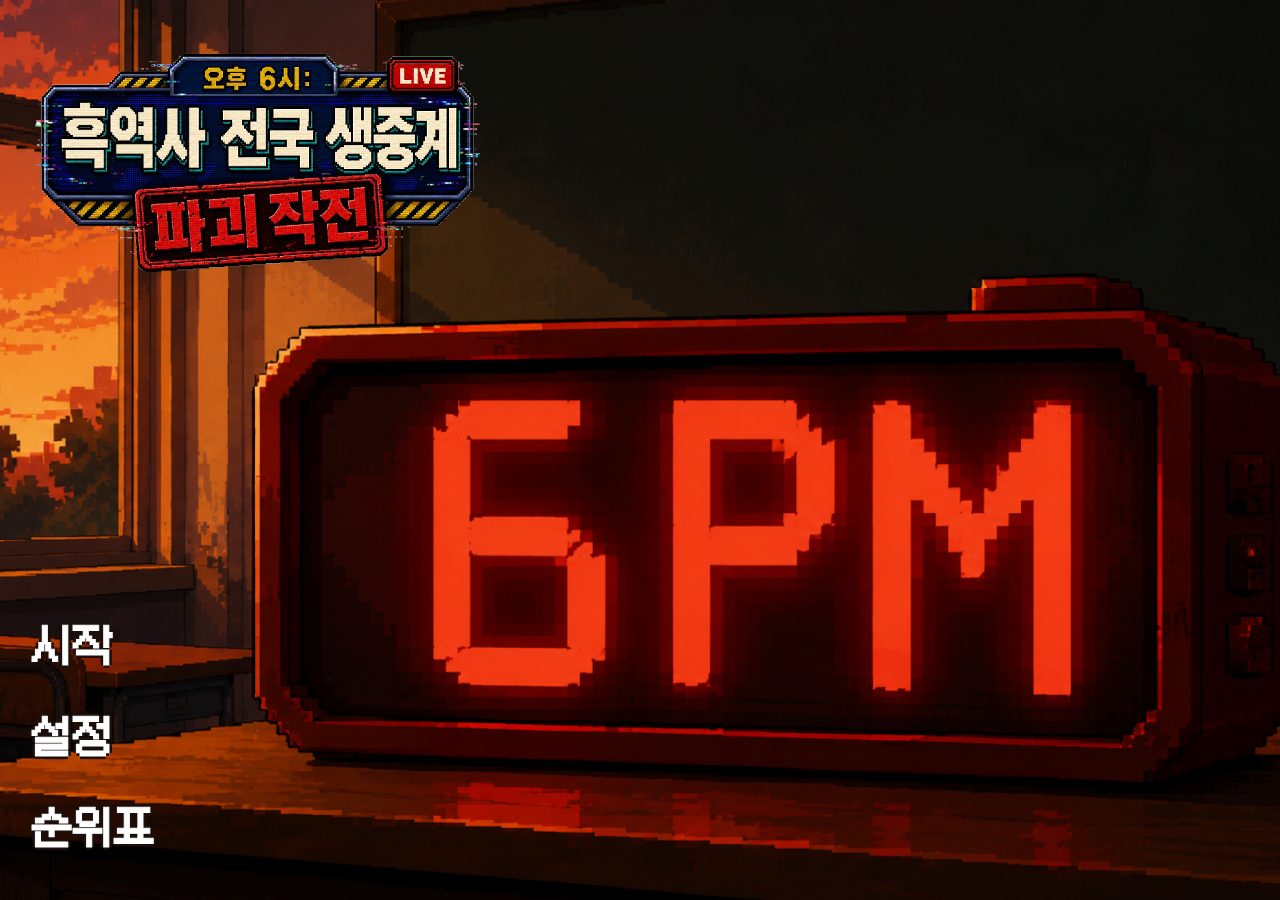
==== frontend/index.html @ 416a9669 "feat: add principal office hazards and game over feedback" ====
<!doctype html>
<html lang="ko">
  <head>
    <meta charset="UTF-8">
    <meta name="viewport" content="width=device-width, initial-scale=1, viewport-fit=cover">
    <meta name="theme-color" content="#090b08">
    <title>6PM : 흑역사 소멸작전</title>
    <link rel="icon" href="data:,">
    <link rel="stylesheet" href="./css/reset.css">
    <link rel="stylesheet" href="./css/variables.css">
    <link rel="stylesheet" href="./css/global.css">
    <link rel="stylesheet" href="./css/responsive.css">
    <link rel="stylesheet" href="./css/scenes.css">
    <link rel="stylesheet" href="./css/animations.css">
  </head>
  <body>
    <div id="scene-root" class="scene-root"></div>

    <template id="exploration-scene-template">
      <main class="game-shell" aria-label="6PM 이동 테스트">
        <section class="game-stage" aria-label="게임 화면">
          <canvas
            id="game-canvas"
            width="1024"
            height="576"
            tabindex="0"
            aria-label="주인공 이동 화면. 키보드에서는 WASD 또는 방향키를 사용하세요."
          ></canvas>

          <div id="principal-danger-overlay" class="principal-danger-overlay" aria-hidden="true"></div>
          <div id="damage-flash-overlay" class="damage-flash-overlay" aria-hidden="true"></div>

          <div class="mobile-controls" aria-label="모바일 이동 조작">
            <button class="direction-button direction-button--up" type="button" data-direction="up" aria-label="위로 이동">▲</button>
            <button class="direction-button direction-button--left" type="button" data-direction="left" aria-label="왼쪽으로 이동">◀</button>
            <button class="direction-button direction-button--down" type="button" data-direction="down" aria-label="아래로 이동">▼</button>
            <button class="direction-button direction-button--right" type="button" data-direction="right" aria-label="오른쪽으로 이동">▶</button>
          </div>

          <button id="mobile-pause-button" class="mobile-pause-button" type="button" aria-label="게임 일시정지">Ⅱ</button>

          <div id="loading-message" class="screen-message" role="status" aria-live="polite">
            <p>작전 구역 불러오는 중…</p>
          </div>

          <div id="asset-error" class="screen-message screen-message--error" role="alert" hidden>
            <p>게임 자산을 불러오지 못했습니다.</p>
            <p>페이지를 새로고침해 주세요.</p>
          </div>

          <section id="pause-overlay" class="pause-overlay" aria-label="일시 정지" hidden>
            <label class="pause-overlay__title">
              <input id="force-pause-checkbox" type="checkbox">
              <span class="pause-overlay__checkbox" aria-hidden="true"></span>
              <span>멈추기</span>
            </label>
            <div class="pause-overlay__actions">
              <button id="resume-button" class="pause-overlay__action" type="button">
                <span aria-hidden="true">▶</span> 재개
              </button>
              <button id="home-button" class="pause-overlay__action" type="button">
                <span aria-hidden="true">⌂</span> 홈으로
              </button>
            </div>
            <button id="sound-toggle-button" class="pause-overlay__sound" type="button" aria-label="사운드 끄기" aria-pressed="false">
              <img id="sound-toggle-icon" src="./assets/images/PausedIMG/speaker%201.png" alt="">
            </button>
            <button id="pause-option-button" class="pause-overlay__option" type="button" aria-label="설정 열기">⚙</button>
          </section>

          <section id="death-overlay" class="death-overlay" aria-label="게임 오버" hidden>
            <div class="death-overlay__panel">
              <p class="death-overlay__eyebrow">MISSION FAILED</p>
              <h2 class="death-overlay__title">GAME OVER</h2>
              <p class="death-overlay__message">흑역사를 막지 못했습니다.</p>
              <div class="death-overlay__actions">
                <button id="death-restart-button" class="death-overlay__button" type="button">다시 시작</button>
                <button id="death-home-button" class="death-overlay__button" type="button">메인 메뉴</button>
              </div>
            </div>
          </section>
        </section>
      </main>
    </template>

    <aside class="rotate-notice" role="status" aria-label="화면 회전 안내">
      <span class="rotate-notice__icon" aria-hidden="true">↻</span>
      <p>휴대폰을 가로로 돌려 주세요.</p>
    </aside>

    <script>
      window.SIXPM_API_BASE_URL = "https://sixpm-backend.onrender.com";
    </script>
    <script type="module" src="./js/main.js"></script>
  </body>
</html>
---- frontend/css/variables.css ----
:root {
  --game-aspect-ratio: 16 / 9;
  --page-background: #090b08;
  --control-background: rgb(10 15 9 / 72%);
  --control-border: rgb(209 237 128 / 80%);
  --control-text: #efffc7;
  --message-background: rgb(9 11 8 / 86%);
  --message-text: #efffc7;
}
---- frontend/css/global.css ----
html {
  background: var(--page-background);
}

body {
  min-height: 100svh;
  overflow: hidden;
  background:
    radial-gradient(circle at center, #1a2116 0%, var(--page-background) 68%),
    var(--page-background);
  color: var(--message-text);
  font-family: system-ui, -apple-system, BlinkMacSystemFont, "Segoe UI", sans-serif;
  overscroll-behavior: none;
}

.game-shell {
  display: grid;
  min-height: 100svh;
  place-items: center;
}

.game-stage {
  position: relative;
  width: 100vw;
  height: 100svh;
  overflow: hidden;
  background: #fff;
}

#game-canvas {
  display: block;
  width: 100%;
  height: 100%;
  outline: none;
  image-rendering: pixelated;
  image-rendering: crisp-edges;
}

.mobile-controls {
  position: absolute;
  bottom: max(18px, env(safe-area-inset-bottom));
  left: max(18px, env(safe-area-inset-left));
  display: none;
  grid-template: repeat(2, 56px) / repeat(3, 56px);
  gap: 5px;
  touch-action: none;
  user-select: none;
  -webkit-user-select: none;
}

.mobile-pause-button {
  display: none;
  position: absolute;
  top: max(18px, env(safe-area-inset-top));
  right: max(18px, env(safe-area-inset-right));
  width: 52px;
  height: 52px;
  place-items: center;
  border: 2px solid rgb(255 255 255 / 80%);
  border-radius: 12px;
  background: rgb(13 13 13 / 72%);
  color: #fff;
  font-family: "Press Start 2P", monospace;
  font-size: 22px;
  line-height: 1;
  text-shadow: 2px 2px 0 #000;
  -webkit-tap-highlight-color: transparent;
  z-index: 3;
}

.mobile-pause-button:active {
  transform: translateY(1px);
}

.direction-button {
  display: grid;
  place-items: center;
  border: 2px solid var(--control-border);
  border-radius: 14px;
  background: var(--control-background);
  color: var(--control-text);
  font-size: 21px;
  line-height: 1;
  touch-action: none;
  -webkit-tap-highlight-color: transparent;
}

.direction-button.is-pressed {
  background: rgb(91 126 28 / 90%);
  transform: translateY(1px);
}

.direction-button--up {
  grid-area: 1 / 2;
}

.direction-button--left {
  grid-area: 2 / 1;
}

.direction-button--down {
  grid-area: 2 / 2;
}

.direction-button--right {
  grid-area: 2 / 3;
}

.screen-message {
  position: absolute;
  inset: 0;
  display: grid;
  align-content: center;
  justify-items: center;
  gap: 8px;
  padding: 24px;
  background: var(--message-background);
  color: var(--message-text);
  text-align: center;
}

.screen-message[hidden] {
  display: none;
}

.screen-message--error {
  color: #ffd7d7;
}

.rotate-notice {
  display: none;
}

.rotate-notice__icon {
  font-size: 48px;
}
---- frontend/css/responsive.css ----
@media (hover: none), (pointer: coarse) {
  .game-stage {
    width: 100vw;
    height: 100svh;
  }

  .mobile-controls {
    display: grid;
  }

  .mobile-pause-button {
    display: grid;
  }

  .hud__stat {
    width: clamp(260px, 40vw, 340px);
  }
}

@media (orientation: portrait) and (hover: none),
  (orientation: portrait) and (pointer: coarse) {
  .game-shell {
    display: none;
  }

  .rotate-notice {
    position: fixed;
    inset: 0;
    z-index: 100;
    display: grid;
    min-height: 100svh;
    align-content: center;
    justify-items: center;
    gap: 14px;
    padding: 24px;
    background: var(--page-background);
    text-align: center;
  }
}

@media (max-height: 440px) and (orientation: landscape) {
  .mobile-controls {
    bottom: max(10px, env(safe-area-inset-bottom));
    left: max(10px, env(safe-area-inset-left));
    grid-template: repeat(2, 46px) / repeat(3, 46px);
    gap: 4px;
  }

  .direction-button {
    border-radius: 12px;
    font-size: 18px;
  }

  .mobile-pause-button {
    top: max(10px, env(safe-area-inset-top));
    right: max(10px, env(safe-area-inset-right));
    width: 46px;
    height: 46px;
    border-radius: 10px;
    font-size: 19px;
  }
}
---- frontend/css/scenes.css ----
@font-face {
  font-family: "Press Start 2P";
  src: url("../assets/fonts/PressStart2P-Regular.ttf") format("truetype");
  font-style: normal;
  font-weight: 400;
  font-display: swap;
}

@font-face {
  font-family: "Galmuri11";
  src: url("../assets/fonts/Galmuri11.woff2") format("woff2");
  font-style: normal;
  font-weight: 400;
  font-display: swap;
}

.scene-root {
  position: fixed;
  inset: 0;
  overflow: hidden;
}

.scene {
  position: absolute;
  inset: 0;
}

/* Title scene */
.title-scene {
  background: #0b0908 url("../assets/images/IntroSchool.png") center / cover no-repeat;
  color: #fff;
}

.title-scene__title {
  position: absolute;
  top: clamp(18px, 4vh, 58px);
  left: clamp(18px, 2.5vw, 52px);
  width: clamp(280px, 35vw, 900px);
  margin: 0;
}

.title-scene__logo {
  display: block;
  width: 100%;
  height: auto;
  image-rendering: pixelated;
}

.title-scene__menu {
  position: absolute;
  bottom: max(clamp(22px, 4.5vh, 70px), env(safe-area-inset-bottom));
  left: max(clamp(22px, 2.5vw, 54px), env(safe-area-inset-left));
  display: grid;
  gap: clamp(14px, 3.8vh, 54px);
  list-style: none;
  padding: 0;
  margin: 0;
}

.title-scene__menu-button {
  position: relative;
  background: none;
  border: none;
  padding: 4px 10px 4px 0;
  font-family: "Galmuri11", monospace;
  font-size: clamp(28px, 3.2vw, 72px);
  font-weight: 700;
  -webkit-text-stroke: 1px #fff;
  line-height: 1.2;
  letter-spacing: 0;
  color: #fff;
  text-align: left;
  text-shadow:
    3px 0 #1b100c,
    -3px 0 #1b100c,
    0 3px #1b100c,
    0 -3px #1b100c;
  cursor: pointer;
}

.title-scene__menu-button:hover,
.title-scene__menu-button:focus-visible {
  color: #ffcc4d;
  -webkit-text-stroke: 1px #ffcc4d;
  outline: none;
  transform: translateX(8px);
}

.title-scene__menu-button:hover::before,
.title-scene__menu-button:focus-visible::before {
  content: ">";
  position: absolute;
  right: 100%;
  margin-right: 8px;
}

/* Story scene */
.story-scene {
  background: var(--page-background);
  color: var(--message-text);
}

/* Battle scene */
.battle-scene {
  background: #0d0d0d;
}

/* Dialog box (story intro, battle lines) */
.dialog-box {
  position: absolute;
  right: 5vw;
  bottom: 6vh;
  left: 5vw;
  display: flex;
  min-height: clamp(112px, 15vw, 180px);
  align-items: center;
  padding:
    clamp(24px, 3vw, 50px)
    clamp(30px, 4vw, 72px)
    clamp(36px, 4.5vw, 62px);
  background: url("../assets/images/DialogFrame.svg") center / 100% 100% no-repeat;
  color: #2b2117;
  font-family: "Galmuri11", sans-serif;
  font-size: clamp(14px, 1.25vw, 22px);
  line-height: 1.7;
  white-space: pre-line;
  cursor: pointer;
  image-rendering: pixelated;
}

.dialog-box::after {
  content: "▶ 클릭하거나 Space바를 눌러 계속";
  position: absolute;
  right: clamp(30px, 4vw, 72px);
  bottom: clamp(18px, 2vw, 32px);
  font-size: clamp(10px, 0.8vw, 13px);
  opacity: 0.72;
}

/* Choice panel */
.choice-panel {
  position: absolute;
  left: 6vw;
  right: 6vw;
  bottom: 8vh;
  display: grid;
  gap: 10px;
}

.choice-panel__button {
  padding: 14px 18px;
  border: 2px solid var(--control-border);
  border-radius: 8px;
  background: rgb(20 16 10 / 92%);
  color: var(--control-text);
  font-size: 16px;
  text-align: left;
  cursor: pointer;
}

.choice-panel__button:hover,
.choice-panel__button:focus-visible {
  background: rgb(91 126 28 / 60%);
  outline: none;
}

.choice-panel__button:disabled {
  opacity: 0.45;
  cursor: not-allowed;
}

.choice-panel__button:disabled:hover {
  background: rgb(20 16 10 / 92%);
}

/* Pickup toast (exploration) */
.pickup-toast {
  position: absolute;
  top: 60px;
  left: 50%;
  transform: translateX(-50%);
  padding: 8px 18px;
  border-radius: 999px;
  background: rgb(20 16 10 / 92%);
  border: 2px solid #ffd76a;
  color: #ffd76a;
  font-size: 14px;
  font-weight: 700;
  z-index: 2;
  pointer-events: none;
}

/* Pause overlay */
.pause-overlay {
  position: absolute;
  inset: 0;
  display: grid;
  place-items: center;
  align-content: center;
  gap: clamp(34px, 5vh, 72px);
  background: rgb(8 8 8 / 70%);
  backdrop-filter: blur(10px) grayscale(0.7) brightness(0.62);
  z-index: 5;
}

.pause-overlay[hidden] {
  display: none;
}

.pause-overlay__title {
  display: flex;
  align-items: center;
  gap: clamp(14px, 1.8vw, 28px);
  margin: 0;
  color: #fff;
  font-family: "Press Start 2P", monospace;
  font-size: clamp(30px, 4.4vw, 72px);
  line-height: 1;
  text-shadow: 0 8px 18px rgb(0 0 0 / 35%);
}

.pause-overlay__title-icon {
  display: none;
}

.pause-overlay__title input {
  position: absolute;
  opacity: 0;
  pointer-events: none;
}

.pause-overlay__checkbox {
  width: 0.78em;
  height: 0.78em;
  border: 0.12em solid currentColor;
  background: rgb(18 18 18 / 55%);
  box-shadow: 0 5px 0 rgb(0 0 0 / 34%);
}

.pause-overlay__title input:checked + .pause-overlay__checkbox::after {
  content: "✓";
  display: grid;
  place-items: center;
  height: 100%;
  font-size: 0.72em;
  line-height: 1;
}

.pause-overlay__title:focus-within {
  filter: drop-shadow(0 0 12px rgb(255 255 255 / 70%));
}

.pause-overlay__actions {
  display: grid;
  gap: clamp(18px, 2.4vh, 30px);
}

.pause-overlay__action {
  min-width: clamp(290px, 31vw, 520px);
  border: 6px solid #fff;
  padding: clamp(18px, 2.5vh, 30px) clamp(28px, 4vw, 62px);
  background: rgb(31 31 31 / 72%);
  color: #fff;
  font-family: "Press Start 2P", monospace;
  font-size: clamp(19px, 2.4vw, 38px);
  text-shadow: 0 5px 10px #000;
  box-shadow: 0 9px 0 rgb(0 0 0 / 50%), inset 0 0 18px rgb(255 255 255 / 8%);
  cursor: pointer;
}

.pause-overlay__action:hover,
.pause-overlay__action:focus-visible,
.pause-overlay__option:hover,
.pause-overlay__option:focus-visible {
  filter: drop-shadow(0 0 16px rgb(255 255 255 / 65%));
  outline: none;
}

.pause-overlay__option {
  position: absolute;
  bottom: clamp(28px, 7vh, 96px);
  left: clamp(28px, 4vw, 76px);
  border: 0;
  padding: 0;
  background: none;
  color: #fff;
  font-size: clamp(58px, 6vw, 104px);
  line-height: 1;
  text-shadow: 0 6px 12px #000;
  cursor: pointer;
}

.pause-overlay__sound {
  position: absolute;
  bottom: clamp(28px, 7vh, 96px);
  right: clamp(28px, 4vw, 76px);
  width: clamp(48px, 5.3vw, 104px);
  border: 0;
  padding: 0;
  background: none;
  cursor: pointer;
}

.pause-overlay__sound img {
  display: block;
  width: 100%;
  height: auto;
  image-rendering: pixelated;
}

.pause-overlay__sound:focus-visible {
  outline: 3px solid #fff;
  outline-offset: 6px;
}

/* Game over overlay */
.death-overlay {
  position: absolute;
  z-index: 20;
  inset: 0;
  display: grid;
  place-items: center;
  padding: 24px;
  background:
    repeating-linear-gradient(0deg, rgb(0 0 0 / 14%) 0 2px, transparent 2px 5px),
    rgb(5 2 3 / 88%);
  backdrop-filter: blur(5px) grayscale(0.8);
}

.death-overlay[hidden] {
  display: none;
}

.death-overlay__panel {
  width: min(620px, 92vw);
  border: 5px solid #ff3f3f;
  padding: clamp(28px, 5vw, 64px);
  background: #100708;
  box-shadow:
    0 0 0 7px #31090c,
    0 0 42px rgb(255 34 34 / 52%),
    inset 0 0 42px rgb(125 0 0 / 34%);
  color: #fff;
  font-family: "Press Start 2P", monospace;
  text-align: center;
}

.death-overlay__eyebrow {
  margin-bottom: 18px;
  color: #ff9292;
  font-size: clamp(10px, 1.4vw, 15px);
  letter-spacing: 0.12em;
}

.death-overlay__title {
  color: #ff3939;
  font-size: clamp(38px, 7vw, 82px);
  line-height: 1.1;
  text-shadow: 5px 5px 0 #5b080d;
}

.death-overlay__message {
  margin-top: 22px;
  color: #f6dddd;
  font-family: "Galmuri11", monospace;
  font-size: clamp(16px, 2vw, 24px);
}

.death-overlay__actions {
  display: grid;
  grid-template-columns: repeat(2, minmax(0, 1fr));
  gap: 14px;
  margin-top: 36px;
}

.death-overlay__button {
  border: 3px solid #fff;
  padding: 16px 12px;
  background: #1d1011;
  color: #fff;
  font-family: "Galmuri11", monospace;
  font-size: clamp(16px, 2vw, 23px);
  cursor: pointer;
}

.death-overlay__button:hover,
.death-overlay__button:focus-visible {
  border-color: #ff4f4f;
  outline: none;
  background: #4a1116;
  box-shadow: 0 0 18px rgb(255 40 40 / 45%);
}

@media (max-width: 560px) {
  .death-overlay__actions {
    grid-template-columns: 1fr;
  }
}

/* HUD */
.hud {
  position: absolute;
  top: 16px;
  left: 16px;
  right: 16px;
  display: flex;
  justify-content: space-between;
  align-items: flex-start;
  gap: 16px;
  pointer-events: none;
  z-index: 2;
  color: var(--message-text);
}

.hud__meters {
  display: grid;
  gap: 4px;
}

.hud__stat {
  --empty-ratio: 0;
  position: relative;
  width: clamp(300px, 42vw, 520px);
  aspect-ratio: 4 / 1;
}

.hud__stat-image {
  display: block;
  width: 100%;
  height: 100%;
  object-fit: contain;
}

.hud__bar-empty {
  position: absolute;
  top: 47%;
  right: 7.7%;
  width: calc(69.9% * var(--empty-ratio));
  height: 9.4%;
  border-radius: 0 3px 3px 0;
  background: #25130d;
  transition: width 120ms ease-out;
}

.hud__clock {
  padding: 8px 12px;
  font-family: "Press Start 2P", monospace;
  font-size: clamp(18px, 2.6vw, 28px);
  font-weight: 700;
  color: #fff;
  text-shadow: 2px 2px 0 #25130d;
}

/* QTE minigame overlay */
.qte-overlay {
  position: absolute;
  inset: 0;
  display: grid;
  place-items: center;
  gap: 16px;
  background: rgb(60 0 0 / 55%);
  z-index: 3;
}

.qte-overlay__prompt {
  font-size: 22px;
  font-weight: 700;
  color: #fff;
}

.qte-overlay__bar {
  width: 280px;
  height: 14px;
  border-radius: 8px;
  background: rgb(255 255 255 / 20%);
  overflow: hidden;
}

.qte-overlay__bar-fill {
  height: 100%;
  width: 100%;
  background: #ffcf40;
}

.qte-overlay__count {
  font-size: 18px;
  color: #fff;
}

/* Ending scene */
.ending-scene {
  display: grid;
  place-items: center;
  min-height: 100svh;
  overflow: auto;
  padding: 20px;
  background: #080a08;
}

.result-screen {
  width: min(100%, 650px);
  display: grid;
  justify-items: center;
  gap: 16px;
  padding: clamp(28px, 5vw, 48px);
  border: 2px solid #1d251b;
  border-radius: 10px;
  background: #090b09;
  box-shadow: inset 0 0 30px rgb(109 139 62 / 5%);
  text-align: center;
  color: #efffc7;
  font-family: "Galmuri11", monospace;
  animation: result-screen-enter 400ms ease-out both;
}

.result-screen__type {
  margin: 0;
  font-size: clamp(14px, 2vw, 18px);
  font-weight: 700;
  color: #ff5540;
}

.result-screen--hidden .result-screen__type {
  color: #c77dff;
}

.result-screen--secret .result-screen__type {
  color: #e7c94a;
}

.result-screen__title {
  margin: 0;
  font-size: clamp(30px, 6vw, 48px);
  font-weight: 800;
  line-height: 1.18;
  text-wrap: balance;
}

.result-screen__description {
  max-width: 52ch;
  margin: 0;
  color: #cbd99f;
  font-size: clamp(14px, 2vw, 17px);
  line-height: 1.6;
  text-wrap: balance;
}

.result-screen__stats {
  width: min(100%, 390px);
  display: grid;
  grid-template-columns: repeat(3, minmax(0, 1fr));
  gap: 14px;
  margin: 4px 0 0;
}

.result-screen__stats dt {
  color: #a5b37d;
  font-size: 13px;
}

.result-screen__stats dd {
  margin: 5px 0 0;
  font-size: clamp(16px, 2.5vw, 20px);
  font-weight: 700;
  white-space: nowrap;
}

.result-screen__rank-form {
  width: min(100%, 430px);
  display: flex;
  gap: 8px;
  margin-top: 2px;
}

.result-screen__nickname {
  min-width: 0;
  flex: 1;
  padding: 11px 14px;
  border: 2px solid #9fcb43;
  border-radius: 8px;
  outline: none;
  background: #090b09;
  color: #efffc7;
  font: inherit;
}

.result-screen__nickname:focus {
  border-color: #c6f25f;
  box-shadow: 0 0 0 2px rgb(198 242 95 / 14%);
}

.result-screen__submit,
.result-screen__restart {
  border: 2px solid #9fcb43;
  border-radius: 8px;
  background: #090b09;
  color: #dfffa0;
  font: inherit;
  cursor: pointer;
  transition: border-color 140ms ease, color 140ms ease, background-color 140ms ease;
}

.result-screen__submit {
  flex: 0 0 auto;
  padding: 11px 18px;
}

.result-screen__submit:hover,
.result-screen__restart:hover {
  border-color: #c6f25f;
  background: #11150f;
  color: #f2ffcf;
}

.result-screen__rank-status {
  margin: -6px 0 0;
  color: #bfe46d;
  font-size: 13px;
}

.result-screen__rank-status.is-error {
  color: #ff7562;
}

.result-screen__player-rank {
  width: min(100%, 430px);
  display: flex;
  justify-content: center;
  gap: 24px;
  color: #aebc87;
  font-size: 13px;
}

.result-screen__player-rank[hidden] {
  display: none;
}

.result-screen__player-rank strong {
  margin-left: 5px;
  color: #efffc7;
}

.result-screen__ranking {
  width: min(100%, 500px);
  display: grid;
  gap: 6px;
  margin: 0;
  padding: 0;
  list-style: none;
}

.result-screen__ranking li {
  min-width: 0;
  display: grid;
  grid-template-columns: 28px minmax(0, 1fr) auto;
  align-items: center;
  gap: 12px;
  padding: 9px 14px;
  border-radius: 6px;
  background: #151715;
  font-size: 14px;
}

.result-screen__rank-index {
  color: #9fab82;
  font-weight: 700;
}

.result-screen__ranking li:nth-child(-n + 3) .result-screen__rank-index {
  color: #ff5540;
}

.result-screen__rank-name {
  min-width: 0;
  overflow: hidden;
  text-align: left;
  text-overflow: ellipsis;
  white-space: nowrap;
}

.result-screen__rank-time {
  font-weight: 700;
  white-space: nowrap;
}

.result-screen__ranking .result-screen__rank-empty {
  display: flex;
  justify-content: center;
  color: #8f9a76;
}

.result-screen__restart {
  margin-top: 2px;
  padding: 11px 26px;
}

.sr-only {
  position: absolute;
  width: 1px;
  height: 1px;
  padding: 0;
  margin: -1px;
  overflow: hidden;
  clip: rect(0, 0, 0, 0);
  white-space: nowrap;
  border: 0;
}

@keyframes result-screen-enter {
  from {
    opacity: 0;
    transform: translateY(5px);
  }

  to {
    opacity: 1;
    transform: translateY(0);
  }
}

@media (max-width: 520px) {
  .ending-scene {
    align-items: start;
    padding: 10px;
  }

  .result-screen {
    gap: 13px;
    padding: 24px 16px;
  }

  .result-screen__rank-form {
    flex-wrap: wrap;
  }

  .result-screen__submit {
    flex: 1 0 auto;
  }

  .result-screen__player-rank {
    gap: 12px;
    flex-wrap: wrap;
  }

  .result-screen__ranking li {
    grid-template-columns: 22px minmax(0, 1fr) auto;
    gap: 8px;
    padding-inline: 10px;
  }
}

/* Option modal */
.option-modal {
  position: absolute;
  inset: 0;
  z-index: 20;
  display: grid;
  place-items: center;
  padding: 20px;
  background: rgb(0 0 0 / 72%);
  backdrop-filter: blur(3px);
}

.option-modal__panel {
  width: min(100%, 720px);
  position: relative;
  display: grid;
  gap: 24px;
  padding: clamp(26px, 5vw, 52px);
  border: 5px solid #e84313;
  border-radius: 30px 10px 30px 10px;
  background: #160a06;
  box-shadow:
    0 0 0 4px #591808,
    0 0 0 8px #220b05,
    inset 0 0 44px #000,
    0 12px 40px rgb(0 0 0 / 65%);
  color: #fff0c5;
  font-family: "Press Start 2P", monospace;
  image-rendering: pixelated;
  animation: option-modal-enter 180ms steps(3, end) both;
}

.option-modal__header {
  display: grid;
  grid-template-columns: 1fr auto 1fr;
  align-items: center;
}

.option-modal__header h2 {
  grid-column: 2;
  margin: 0;
  color: #fff0c5;
  font-size: clamp(30px, 6vw, 62px);
  line-height: 1;
  text-shadow: 0 5px 0 #a4230c;
}

.option-modal__close {
  grid-column: 3;
  justify-self: end;
  width: clamp(46px, 7vw, 68px);
  aspect-ratio: 1;
  border: 4px solid #ff3b12;
  border-radius: 8px;
  background: #9b1009;
  box-shadow: inset 0 -6px 0 #5b0907, 0 0 0 3px #330504;
  color: #fff0c5;
  font: 38px/1 "Press Start 2P", monospace;
  cursor: pointer;
}

.option-modal__divider {
  display: flex;
  align-items: center;
  gap: 12px;
  color: #ef4618;
}

.option-modal__divider::before,
.option-modal__divider::after {
  height: 4px;
  flex: 1;
  content: "";
  background: repeating-linear-gradient(90deg, #ef4618 0 8px, #6c1708 8px 12px);
}

.option-modal__divider span {
  font-size: 24px;
}

.option-modal__controls {
  display: grid;
  gap: 24px;
}

.option-volume {
  display: grid;
  gap: 14px;
  padding-bottom: 22px;
  border-bottom: 4px dotted #92230e;
}

.option-volume__heading {
  display: flex;
  align-items: baseline;
  justify-content: space-between;
  gap: 16px;
}

.option-volume__heading h3,
.option-volume__heading output {
  margin: 0;
  font-size: clamp(14px, 2.4vw, 22px);
}

.option-volume__heading output {
  color: #ff4a1d;
}

.option-volume__control {
  display: grid;
  grid-template-columns: auto minmax(0, 1fr) auto;
  align-items: center;
  gap: 18px;
}

.option-volume__control button {
  width: clamp(44px, 7vw, 62px);
  aspect-ratio: 1;
  border: 4px solid #ff3b12;
  border-radius: 7px;
  background: #9b1009;
  box-shadow: inset 0 -6px 0 #5b0907;
  color: #fff0c5;
  font: clamp(20px, 3vw, 30px)/1 "Press Start 2P", monospace;
  cursor: pointer;
}

.option-volume input[type="range"] {
  --volume: 100%;
  width: 100%;
  height: 26px;
  appearance: none;
  border: 4px solid #350c07;
  border-radius: 3px;
  outline: none;
  background:
    repeating-linear-gradient(90deg, transparent 0 calc(10% - 4px), #350c07 calc(10% - 4px) 10%),
    linear-gradient(90deg, #ff4515 0 var(--volume), #272525 var(--volume) 100%);
}

.option-volume input[type="range"]::-webkit-slider-thumb {
  width: 12px;
  height: 34px;
  appearance: none;
  border: 2px solid #fff0c5;
  background: #ff4515;
}

.option-modal__restart {
  justify-self: center;
  min-width: min(100%, 360px);
  padding: 20px 28px;
  border: 5px solid #ff3b12;
  border-radius: 8px;
  background: #780d0a;
  box-shadow: inset 0 -8px 0 #3e0605, 0 0 0 4px #300504;
  color: #fff0c5;
  font: clamp(20px, 3vw, 30px)/1 "Press Start 2P", monospace;
  cursor: pointer;
}

.option-modal button:hover,
.option-modal button:focus-visible {
  filter: brightness(1.2);
  outline: 3px solid #fff0c5;
  outline-offset: 3px;
}

.option-modal__confirm {
  position: absolute;
  inset: 0;
  display: grid;
  align-content: center;
  justify-items: center;
  gap: 24px;
  padding: 30px;
  border-radius: inherit;
  background: rgb(10 3 2 / 96%);
  text-align: center;
  line-height: 1.8;
}

.option-modal__confirm[hidden] {
  display: none;
}

.option-modal__confirm div {
  display: flex;
  gap: 16px;
}

.option-modal__confirm button {
  padding: 13px 20px;
  border: 3px solid #ef4618;
  border-radius: 6px;
  background: #5d0b07;
  color: #fff0c5;
  font: inherit;
}

@keyframes option-modal-enter {
  from {
    opacity: 0;
    transform: scale(0.97);
  }

  to {
    opacity: 1;
    transform: scale(1);
  }
}

/* Leaderboard */
.leaderboard-scene {
  overflow: auto;
  padding: clamp(18px, 4vw, 48px);
  background:
    repeating-linear-gradient(0deg, rgb(255 255 255 / 2%) 0 1px, transparent 1px 4px),
    radial-gradient(circle at 50% 0%, #23100a, #080706 58%);
  color: #fff0c5;
  font-family: "Galmuri11", monospace;
}

.leaderboard-shell {
  width: min(100%, 1100px);
  min-height: 100%;
  margin: 0 auto;
}

.leaderboard-shell[hidden] {
  display: none;
}

.leaderboard-header {
  display: flex;
  align-items: end;
  justify-content: space-between;
  gap: 20px;
  margin-bottom: 28px;
  padding-bottom: 18px;
  border-bottom: 4px solid #e84313;
}

.leaderboard-header p {
  margin: 0 0 6px;
  color: #ef5a2e;
  font-family: "Press Start 2P", monospace;
  font-size: 11px;
}

.leaderboard-header h1 {
  margin: 0;
  font: clamp(28px, 5vw, 52px)/1.1 "Press Start 2P", monospace;
  text-shadow: 0 4px 0 #8c210c;
}

.leaderboard-back {
  padding: 12px 18px;
  border: 3px solid #e84313;
  border-radius: 6px;
  background: #310b06;
  color: #fff0c5;
  font: 14px/1 "Press Start 2P", monospace;
  cursor: pointer;
}

.leaderboard-grid {
  display: grid;
  grid-template-columns: repeat(2, minmax(0, 1fr));
  gap: 18px;
}

.leaderboard-card {
  min-width: 0;
  display: grid;
  gap: 11px;
  padding: 20px;
  border: 3px solid #6b2816;
  border-radius: 10px;
  background: rgb(20 10 7 / 92%);
  color: #fff0c5;
  text-align: left;
  cursor: pointer;
}

.leaderboard-card:last-child {
  grid-column: 1 / -1;
  width: calc(50% - 9px);
  justify-self: center;
}

.leaderboard-card:hover,
.leaderboard-card:focus-visible {
  border-color: #f04a1b;
  outline: none;
  transform: translateY(-2px);
}

.leaderboard-card__type,
.leaderboard-detail__type {
  color: #ff5540;
  font-weight: 700;
}

.leaderboard-card--hidden .leaderboard-card__type,
.leaderboard-detail__type[data-ending-type="hidden"] {
  color: #c77dff;
}

.leaderboard-card--secret .leaderboard-card__type,
.leaderboard-detail__type[data-ending-type="secret"] {
  color: #e7c94a;
}

.leaderboard-card__title {
  min-height: 1.4em;
  font-size: clamp(19px, 2.6vw, 28px);
}

.leaderboard-card__ranking,
.leaderboard-detail__ranking {
  display: grid;
  gap: 6px;
  margin: 0;
  padding: 0;
  list-style: none;
}

.leaderboard-card__ranking li,
.leaderboard-detail__ranking li {
  min-width: 0;
  display: grid;
  grid-template-columns: 42px minmax(0, 1fr) auto;
  gap: 10px;
  padding: 8px 10px;
  border-radius: 5px;
  background: #211713;
}

.leaderboard-rank__position {
  color: #ff5a35;
  font-weight: 700;
}

.leaderboard-rank__nickname {
  overflow: hidden;
  text-overflow: ellipsis;
  white-space: nowrap;
}

.leaderboard-rank__time {
  font-weight: 700;
  white-space: nowrap;
}

.leaderboard-rank__empty {
  display: block !important;
  color: #a69780;
  text-align: center;
}

.leaderboard-detail {
  max-width: 760px;
}

.leaderboard-detail__ranking li {
  padding: 12px 16px;
  font-size: 17px;
}

@media (max-width: 680px) {
  .option-modal__panel {
    gap: 17px;
    padding: 24px 18px;
    border-width: 3px;
  }

  .option-volume__control {
    gap: 10px;
  }

  .leaderboard-grid {
    grid-template-columns: 1fr;
  }

  .leaderboard-card:last-child {
    grid-column: auto;
    width: 100%;
  }

  .leaderboard-header {
    align-items: center;
  }

  .leaderboard-header h1 {
    font-size: clamp(22px, 8vw, 36px);
  }

  .leaderboard-back {
    padding: 10px 12px;
    font-size: 11px;
  }
}
---- frontend/css/animations.css ----
@keyframes screen-shake {
  0%, 100% { transform: translate(0, 0); }
  20% { transform: translate(-6px, 4px); }
  40% { transform: translate(6px, -4px); }
  60% { transform: translate(-4px, -6px); }
  80% { transform: translate(4px, 6px); }
}

.screen-shake {
  animation: screen-shake 320ms ease-in-out;
}

@keyframes principal-danger-pulse {
  0%, 100% { opacity: 0.68; }
  50% { opacity: 1; }
}

.principal-danger-overlay {
  position: absolute;
  z-index: 4;
  inset: 0;
  pointer-events: none;
  opacity: 0;
  box-shadow:
    inset 0 0 48px rgb(255 24 24 / 72%),
    inset 0 0 120px rgb(125 0 0 / 48%);
  transition: opacity 180ms ease-out;
}

.principal-danger-overlay.is-visible {
  opacity: 1;
  animation: principal-danger-pulse 700ms ease-in-out infinite;
}

@keyframes damage-frame-flash {
  0% { opacity: 0; }
  16% { opacity: 1; }
  100% { opacity: 0; }
}

.damage-flash-overlay {
  position: absolute;
  z-index: 6;
  inset: 0;
  pointer-events: none;
  opacity: 0;
  border: clamp(8px, 1.4vw, 22px) solid rgb(255 35 35 / 82%);
  box-shadow:
    inset 0 0 72px rgb(255 0 0 / 92%),
    inset 0 0 180px rgb(105 0 0 / 66%);
}

.damage-flash-overlay.is-visible {
  animation: damage-frame-flash 460ms ease-out forwards;
}

@keyframes cringe-flash {
  0% { opacity: 0.6; }
  100% { opacity: 0; }
}

.cringe-flash {
  position: absolute;
  inset: 0;
  background: radial-gradient(circle, rgb(255 60 60 / 55%), rgb(120 0 0 / 80%));
  pointer-events: none;
  z-index: 5;
  animation: cringe-flash 420ms ease-out forwards;
}
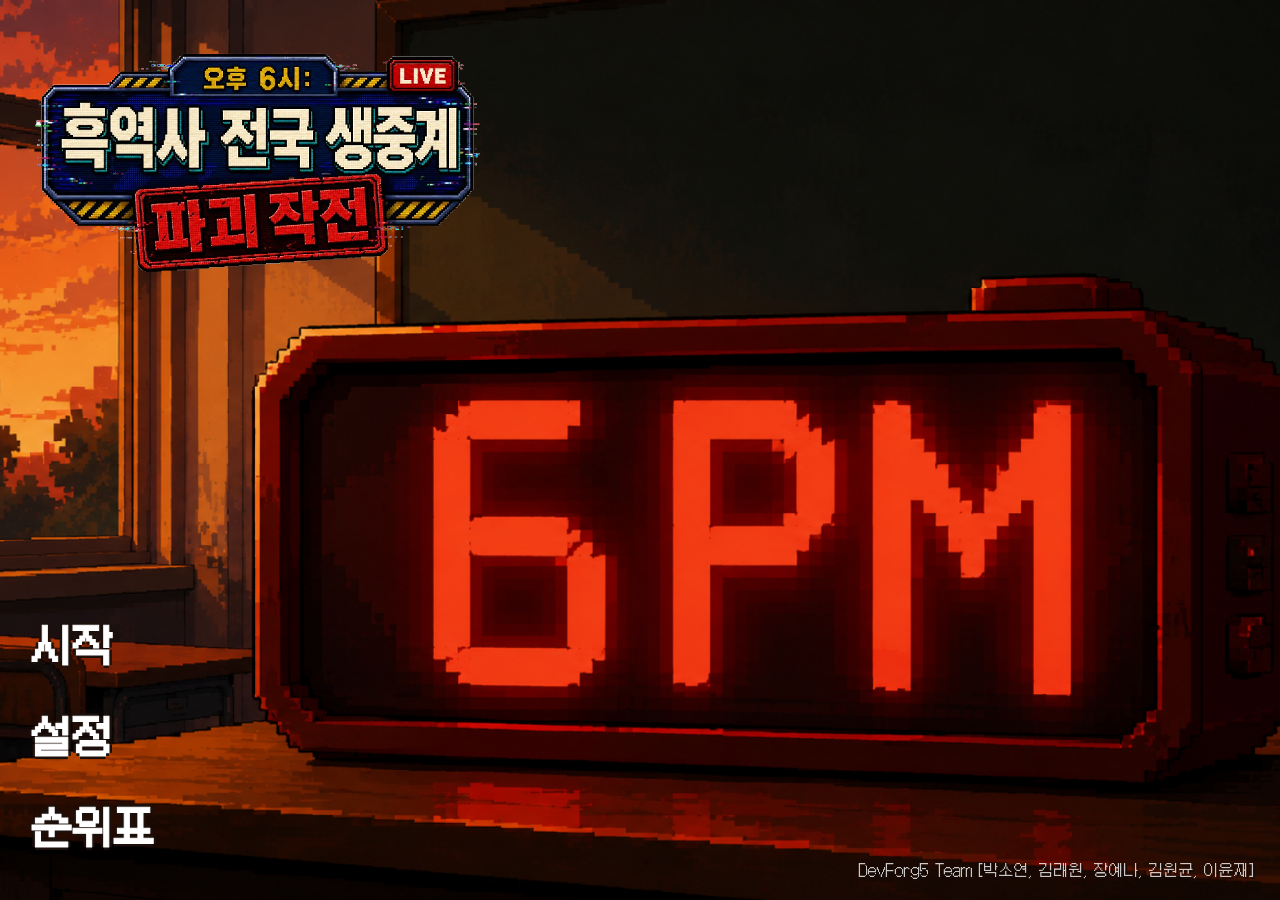
==== commit 4f5b92d3: "feat: polish office interactions and title presentation" ====
--- a/frontend/index.html
+++ b/frontend/index.html
@@ -5,7 +5,7 @@
     <meta name="viewport" content="width=device-width, initial-scale=1, viewport-fit=cover">
     <meta name="theme-color" content="#090b08">
     <title>6PM : 흑역사 소멸작전</title>
-    <link rel="icon" href="data:,">
+    <link rel="icon" type="image/png" href="./assets/images/IntroTitleLogo.png">
     <link rel="stylesheet" href="./css/reset.css">
     <link rel="stylesheet" href="./css/variables.css">
     <link rel="stylesheet" href="./css/global.css">
@@ -29,6 +29,36 @@
 
           <div id="principal-danger-overlay" class="principal-danger-overlay" aria-hidden="true"></div>
           <div id="damage-flash-overlay" class="damage-flash-overlay" aria-hidden="true"></div>
+
+          <div id="hazard-warning-overlay" class="hazard-warning-overlay" role="alert" hidden>
+            <svg class="hazard-warning-overlay__icon" viewBox="0 0 100 90" aria-hidden="true">
+              <path
+                d="M50 6 L94 82 L6 82 Z"
+                fill="none"
+                stroke="currentColor"
+                stroke-width="10"
+                stroke-linejoin="round"
+                stroke-linecap="round"
+              />
+              <path
+                d="M50 32 C55 32 58 35 57.5 40 L54 60 C53.6 63 46.4 63 46 60 L42.5 40 C42 35 45 32 50 32 Z"
+                fill="currentColor"
+              />
+              <circle cx="50" cy="70" r="5.5" fill="currentColor" />
+            </svg>
+            <p class="hazard-warning-overlay__text">장애물 주의</p>
+          </div>
+
+          <!-- Siren boss fight status: pip count matches musicRoom.fight.sirenHp -->
+          <section id="siren-boss-hud" class="siren-boss-hud" aria-label="세이렌 보스전 상태" hidden>
+            <p class="siren-boss-hud__round">ROUND 1 / 6</p>
+            <div class="siren-boss-hud__hp" role="img" aria-label="세이렌 남은 체력">
+              <span class="siren-boss-hud__pip"></span>
+              <span class="siren-boss-hud__pip"></span>
+              <span class="siren-boss-hud__pip"></span>
+            </div>
+          </section>
+          <p id="siren-boss-prompt" class="siren-boss-prompt" role="status"></p>
 
           <div class="mobile-controls" aria-label="모바일 이동 조작">
             <button class="direction-button direction-button--up" type="button" data-direction="up" aria-label="위로 이동">▲</button>
@@ -55,17 +85,17 @@
               <span>멈추기</span>
             </label>
             <div class="pause-overlay__actions">
-              <button id="resume-button" class="pause-overlay__action" type="button">
+              <button id="resume-button" class="pause-overlay__action" type="button" data-sound="resume_game">
                 <span aria-hidden="true">▶</span> 재개
               </button>
-              <button id="home-button" class="pause-overlay__action" type="button">
+              <button id="home-button" class="pause-overlay__action" type="button" data-sound="go_home">
                 <span aria-hidden="true">⌂</span> 홈으로
               </button>
             </div>
             <button id="sound-toggle-button" class="pause-overlay__sound" type="button" aria-label="사운드 끄기" aria-pressed="false">
               <img id="sound-toggle-icon" src="./assets/images/PausedIMG/speaker%201.png" alt="">
             </button>
-            <button id="pause-option-button" class="pause-overlay__option" type="button" aria-label="설정 열기">⚙</button>
+            <button id="pause-option-button" class="pause-overlay__option" type="button" data-sound="option_open" aria-label="설정 열기">⚙</button>
           </section>
 
           <section id="death-overlay" class="death-overlay" aria-label="게임 오버" hidden>
--- a/frontend/css/scenes.css
+++ b/frontend/css/scenes.css
@@ -29,6 +29,20 @@
 .title-scene {
   background: #0b0908 url("../assets/images/IntroSchool.png") center / cover no-repeat;
   color: #fff;
+}
+
+.title-scene__fade {
+  position: absolute;
+  z-index: 20;
+  inset: 0;
+  background: #000;
+  opacity: 0;
+  pointer-events: none;
+  transition: opacity 550ms ease;
+}
+
+.title-scene.is-starting .title-scene__fade {
+  opacity: 1;
 }
 
 .title-scene__title {
@@ -94,10 +108,152 @@
   margin-right: 8px;
 }
 
+.title-scene__credit {
+  position: absolute;
+  right: max(clamp(16px, 2vw, 40px), env(safe-area-inset-right));
+  bottom: max(clamp(14px, 2vh, 28px), env(safe-area-inset-bottom));
+  max-width: min(62vw, 760px);
+  margin: 0;
+  font-family: "Galmuri11", monospace;
+  font-size: clamp(11px, 1.15vw, 22px);
+  line-height: 1.4;
+  color: rgb(255 255 255 / 78%);
+  text-align: right;
+  text-shadow: 2px 2px #160b08;
+}
+
 /* Story scene */
 .story-scene {
-  background: var(--page-background);
-  color: var(--message-text);
+  overflow: hidden;
+  background:
+    radial-gradient(circle at 50% 42%, rgb(68 5 10 / 28%), transparent 34%),
+    #020203;
+  color: #fff;
+  isolation: isolate;
+}
+
+.story-scene::before,
+.story-scene::after {
+  content: "";
+  position: absolute;
+  z-index: -1;
+  inset: 0;
+  pointer-events: none;
+}
+
+.story-scene::before {
+  background: repeating-linear-gradient(0deg, transparent 0 3px, rgb(255 255 255 / 3%) 3px 4px);
+  opacity: 0.6;
+}
+
+.story-scene::after {
+  background:
+    linear-gradient(90deg, transparent 0 13%, rgb(255 24 32 / 7%) 13% 13.4%, transparent 13.4% 72%, rgb(255 24 32 / 5%) 72% 72.5%, transparent 72.5%),
+    radial-gradient(ellipse at center, transparent 35%, rgb(0 0 0 / 75%) 100%);
+  animation: story-glitch 2.8s steps(1, end) infinite;
+}
+
+.story-scene__skip {
+  position: absolute;
+  z-index: 3;
+  top: max(24px, env(safe-area-inset-top));
+  right: max(28px, env(safe-area-inset-right));
+  border: 2px solid #fff;
+  padding: 12px 16px;
+  background: rgb(5 5 7 / 80%);
+  color: #fff;
+  font-family: "Galmuri11", monospace;
+  font-size: clamp(14px, 1.3vw, 20px);
+  cursor: pointer;
+  box-shadow: 4px 4px 0 #71121b;
+}
+
+.story-scene__skip:hover,
+.story-scene__skip:focus-visible,
+.story-name-form__submit:hover,
+.story-name-form__submit:focus-visible {
+  border-color: #ff5b62;
+  color: #ffdbdd;
+  outline: none;
+}
+
+.story-name-form {
+  position: absolute;
+  top: 50%;
+  left: 50%;
+  display: grid;
+  width: min(560px, calc(100vw - 40px));
+  gap: 16px;
+  border: 4px solid #fff;
+  padding: clamp(26px, 5vw, 54px);
+  background: rgb(6 5 7 / 94%);
+  box-shadow:
+    8px 8px 0 #681019,
+    0 0 46px rgb(205 19 34 / 28%);
+  color: #fff;
+  font-family: "Galmuri11", monospace;
+  transform: translate(-50%, -50%);
+}
+
+.story-name-form__eyebrow,
+.story-name-form__title,
+.story-name-form__error {
+  margin: 0;
+}
+
+.story-name-form__eyebrow {
+  color: #ff626a;
+  font-family: "Press Start 2P", monospace;
+  font-size: clamp(9px, 1vw, 13px);
+  letter-spacing: 0.08em;
+}
+
+.story-name-form__title {
+  margin-bottom: 8px;
+  font-size: clamp(27px, 4vw, 46px);
+}
+
+.story-name-form__label {
+  font-size: clamp(16px, 1.7vw, 22px);
+}
+
+.story-name-form__input,
+.story-name-form__submit {
+  min-height: 58px;
+  border: 3px solid #fff;
+  border-radius: 0;
+  padding: 12px 16px;
+  font-family: "Galmuri11", monospace;
+  font-size: clamp(17px, 1.8vw, 23px);
+}
+
+.story-name-form__input {
+  background: #131014;
+  color: #fff;
+  outline: none;
+}
+
+.story-name-form__input:focus {
+  border-color: #ff5b62;
+  box-shadow: 0 0 0 3px rgb(255 70 80 / 25%);
+}
+
+.story-name-form__submit {
+  margin-top: 8px;
+  background: #211013;
+  color: #fff;
+  cursor: pointer;
+}
+
+.story-name-form__error {
+  color: #ff777d;
+  font-size: 15px;
+}
+
+@keyframes story-glitch {
+  0%, 92%, 100% { transform: translateX(0); opacity: 1; }
+  93% { transform: translateX(5px); opacity: 0.75; }
+  95% { transform: translateX(-3px); opacity: 0.9; }
 }
 
 /* Battle scene */
@@ -113,7 +269,9 @@
   left: 5vw;
   display: flex;
   min-height: clamp(112px, 15vw, 180px);
-  align-items: center;
+  align-items: flex-start;
+  flex-direction: column;
+  justify-content: center;
   padding:
     clamp(24px, 3vw, 50px)
     clamp(30px, 4vw, 72px)
@@ -128,13 +286,91 @@
   image-rendering: pixelated;
 }
 
+.dialog-box__speaker {
+  margin-bottom: 7px;
+  color: #801620;
+  font-size: 1.05em;
+}
+
+.dialog-box__text {
+  padding-right: 70px;
+}
+
+.dialog-box__progress {
+  position: absolute;
+  top: clamp(18px, 2vw, 30px);
+  right: clamp(30px, 4vw, 72px);
+  color: #6f5b48;
+  font-size: 0.72em;
+}
+
 .dialog-box::after {
-  content: "▶ 클릭하거나 Space바를 눌러 계속";
+  content: "▶ 클릭 · Space · Enter";
   position: absolute;
   right: clamp(30px, 4vw, 72px);
   bottom: clamp(18px, 2vw, 32px);
   font-size: clamp(10px, 0.8vw, 13px);
   opacity: 0.72;
+}
+
+@media (max-width: 680px), (max-height: 520px) {
+  .story-scene__skip {
+    top: max(12px, env(safe-area-inset-top));
+    right: max(14px, env(safe-area-inset-right));
+    padding: 9px 12px;
+  }
+
+  .dialog-box {
+    right: 3vw;
+    bottom: max(3vh, env(safe-area-inset-bottom));
+    left: 3vw;
+    min-height: 108px;
+    padding: 20px 24px 34px;
+    font-size: 14px;
+    line-height: 1.45;
+  }
+
+  .dialog-box__text {
+    padding-right: 44px;
+  }
+
+  .dialog-box__progress {
+    top: 14px;
+    right: 22px;
+  }
+
+  .dialog-box::after {
+    right: 24px;
+    bottom: 15px;
+    font-size: 9px;
+  }
+
+  .story-name-form {
+    width: min(520px, calc(100vw - 32px));
+    gap: 10px;
+    padding: 20px 24px;
+  }
+
+  .story-name-form__title {
+    font-size: 26px;
+  }
+
+  .story-name-form__input,
+  .story-name-form__submit {
+    min-height: 48px;
+    padding: 9px 12px;
+    font-size: 16px;
+  }
+}
+
+@media (prefers-reduced-motion: reduce) {
+  .title-scene__fade {
+    transition-duration: 1ms;
+  }
+
+  .story-scene::after {
+    animation: none;
+  }
 }
 
 /* Choice panel */
@@ -485,6 +721,293 @@
 .qte-overlay__count {
   font-size: 18px;
   color: #fff;
+}
+
+/* Siren boss fight HUD (in-world music-room fight) */
+.siren-boss-hud {
+  position: absolute;
+  top: clamp(10px, 2.5vh, 24px);
+  left: 50%;
+  transform: translateX(-50%);
+  z-index: 6;
+  display: grid;
+  justify-items: center;
+  gap: 6px;
+  padding: clamp(6px, 1.2vw, 11px) clamp(14px, 2.4vw, 22px);
+  border: 3px solid #4a3018;
+  border-radius: 12px;
+  background: rgb(20 8 8 / 82%);
+  pointer-events: none;
+  text-align: center;
+}
+
+/* The `hidden` attribute alone loses to the display rule above (same trap as
+   .death-overlay), so the scene's hidden toggle needs this to actually hide. */
+.siren-boss-hud[hidden] {
+  display: none;
+}
+
+.siren-boss-hud__round {
+  margin: 0;
+  color: #ffcf40;
+  font-family: "Press Start 2P", monospace;
+  font-size: clamp(9px, 1.3vw, 13px);
+  text-shadow: 0 0 8px rgb(255 207 64 / 55%);
+}
+
+.siren-boss-hud__hp {
+  display: flex;
+  gap: 6px;
+}
+
+.siren-boss-hud__pip {
+  width: clamp(14px, 2vw, 20px);
+  aspect-ratio: 1;
+  border: 2px solid #ff6a6a;
+  border-radius: 3px;
+  background: #ff2e2e;
+  box-shadow: 0 0 10px rgb(255 46 46 / 60%);
+  transition: background-color 140ms steps(2, end);
+}
+
+.siren-boss-hud__pip.is-broken {
+  border-color: #5a3030;
+  background: #2a1414;
+  box-shadow: none;
+}
+
+.siren-boss-prompt {
+  position: absolute;
+  bottom: clamp(40px, 12vh, 110px);
+  left: 50%;
+  transform: translateX(-50%);
+  z-index: 6;
+  margin: 0;
+  padding: 8px 18px;
+  border-radius: 8px;
+  background: rgb(20 8 8 / 78%);
+  color: #fff;
+  font-family: "Galmuri11", sans-serif;
+  font-size: clamp(13px, 1.9vw, 20px);
+  white-space: nowrap;
+  pointer-events: none;
+  opacity: 0;
+}
+
+.siren-boss-prompt.is-visible {
+  opacity: 1;
+  animation: siren-prompt-pulse 620ms ease-in-out infinite;
+}
+
+/* Puzzle terminal (computer minigame) */
+.puzzle-terminal {
+  position: absolute;
+  inset: 0;
+  z-index: 20;
+  display: grid;
+  place-items: center;
+  padding: 20px;
+  background: rgb(0 0 0 / 72%);
+  backdrop-filter: blur(3px);
+}
+
+.puzzle-terminal__frame {
+  position: relative;
+  width: min(100%, 480px);
+  aspect-ratio: 1;
+  padding: clamp(16px, 4vw, 30px);
+  border-radius: 28px;
+  background: #2c1c10;
+  box-shadow:
+    0 0 0 6px #4a3018,
+    0 0 0 10px #1b110a,
+    0 12px 40px rgb(0 0 0 / 65%);
+  animation: option-modal-enter 180ms steps(3, end) both;
+}
+
+.puzzle-terminal__close {
+  position: absolute;
+  top: clamp(10px, 3vw, 20px);
+  left: clamp(10px, 3vw, 20px);
+  z-index: 1;
+  width: clamp(30px, 6vw, 44px);
+  aspect-ratio: 1;
+  border: none;
+  background: none;
+  color: #fff;
+  font: clamp(24px, 5vw, 36px)/1 "Press Start 2P", monospace;
+  cursor: pointer;
+}
+
+.puzzle-terminal__screen {
+  width: 100%;
+  height: 100%;
+  display: grid;
+  align-content: center;
+  justify-items: center;
+  gap: clamp(18px, 4vh, 32px);
+  padding: clamp(20px, 6%, 40px);
+  border-radius: 16px;
+  border: 6px solid #c9cdd4;
+  background: #050505;
+  box-shadow: inset 0 0 24px rgb(0 0 0 / 80%);
+}
+
+.puzzle-terminal__screen--hit {
+  animation: puzzle-flash-hit 400ms ease-out;
+}
+
+.puzzle-terminal__screen--miss {
+  animation: puzzle-flash-miss 400ms ease-out;
+}
+
+.puzzle-terminal__count {
+  margin: 0;
+  color: #d7ff2e;
+  font-family: "Press Start 2P", monospace;
+  font-size: clamp(30px, 8vw, 52px);
+  text-shadow: 0 0 10px rgb(215 255 46 / 60%);
+}
+
+.puzzle-terminal__track-wrap {
+  position: relative;
+  width: 100%;
+  padding-top: clamp(22px, 5vw, 34px);
+}
+
+.puzzle-terminal__arrow {
+  position: absolute;
+  top: 0;
+  left: 0;
+  transform: translateX(-50%);
+  color: #d7ff2e;
+  font-size: clamp(18px, 4vw, 28px);
+  line-height: 1;
+}
+
+.puzzle-terminal__track {
+  position: relative;
+  height: clamp(12px, 2.6vw, 18px);
+  border-radius: 999px;
+  background: #d7ff2e;
+}
+
+.puzzle-terminal__target {
+  position: absolute;
+  top: 50%;
+  transform: translateY(-50%);
+  height: clamp(22px, 5vw, 32px);
+  border: 3px solid #d7ff2e;
+  border-radius: 6px;
+  background: #050505;
+  box-sizing: border-box;
+}
+
+.puzzle-terminal__hint {
+  margin: 0;
+  color: #7d8f3c;
+  font-family: "Press Start 2P", monospace;
+  font-size: clamp(9px, 1.8vw, 12px);
+}
+
+.stair-dodge__screen {
+  position: relative;
+}
+
+.stair-dodge__pips {
+  display: flex;
+  gap: 8px;
+}
+
+.stair-dodge__pip {
+  width: clamp(8px, 1.6vw, 12px);
+  aspect-ratio: 1;
+  border: 2px solid #7d8f3c;
+  border-radius: 2px;
+  background: transparent;
+}
+
+.stair-dodge__pip--filled {
+  background: #d7ff2e;
+  border-color: #d7ff2e;
+  box-shadow: 0 0 6px rgb(215 255 46 / 70%);
+}
+
+.stair-dodge__stage {
+  position: relative;
+  width: 100%;
+  height: clamp(140px, 32vh, 220px);
+  overflow: hidden;
+}
+
+.stair-dodge__ground {
+  position: absolute;
+  left: 0;
+  right: 0;
+  bottom: 18%;
+  height: 6px;
+  background: #7dff5a;
+  box-shadow: 0 0 8px rgb(125 255 90 / 60%);
+}
+
+.stair-dodge__character {
+  position: absolute;
+  bottom: calc(18% + 3px);
+  left: 24%;
+  transform: translateX(-50%);
+  width: clamp(36px, 9vw, 56px);
+  aspect-ratio: 1;
+  /* playerAction/Front.png is a 4-frame walk sheet (256x64) - stretch it
+     to 400% width / 100% height so frame 0 alone fills this square box. */
+  background-size: 400% 100%;
+  background-repeat: no-repeat;
+  background-position: 0 0;
+  image-rendering: pixelated;
+}
+
+.stair-dodge__character--jump {
+  /* Must match JUMP_DURATION_MS in stair-dodge.js - the airborne window
+     (immune to the obstacle) is timed off that constant, not this CSS. */
+  animation: stair-dodge-jump 650ms ease-out;
+}
+
+.stair-dodge__obstacle {
+  position: absolute;
+  bottom: calc(18% + 3px);
+  width: clamp(46px, 11vw, 66px);
+  height: clamp(18px, 4vw, 26px);
+  transform: translateX(-50%);
+  background: linear-gradient(180deg, #ff5b47, #c81f16);
+  border: 3px solid #6e0f0a;
+  border-radius: 999px;
+  box-shadow: 0 4px 0 rgb(0 0 0 / 40%);
+}
+
+.stair-dodge__taunt {
+  margin: 0;
+  color: #ff5a7a;
+  font-family: "Press Start 2P", monospace;
+  font-size: clamp(10px, 2vw, 14px);
+  text-align: center;
+}
+
+.stair-dodge__banner {
+  position: absolute;
+  inset: 0;
+  display: grid;
+  place-items: center;
+  background: #050505;
+  color: #d7ff2e;
+  font-family: "Press Start 2P", monospace;
+  font-size: clamp(22px, 6vw, 38px);
+  text-align: center;
+  line-height: 1.7;
+  letter-spacing: 2px;
+  text-shadow: 0 0 10px rgb(215 255 46 / 60%);
+}
+
+.stair-dodge__banner[hidden] {
+  display: none;
 }
 
 /* Ending scene */
@@ -1153,3 +1676,204 @@
     font-size: 11px;
   }
 }
+
+/* Mimic battle scene */
+.mimic-battle-scene {
+  background-color: #3a3a3a;
+  background-size: cover;
+  background-position: center;
+  image-rendering: pixelated;
+  font-family: "Galmuri11", sans-serif;
+}
+
+.mimic-battle__stage {
+  position: absolute;
+  inset: 0;
+  bottom: clamp(140px, 22vh, 220px);
+}
+
+.mimic-battle__sprite {
+  position: absolute;
+  background-repeat: no-repeat;
+  image-rendering: pixelated;
+}
+
+.mimic-battle__sprite--mimic {
+  top: 8%;
+  right: 10%;
+  width: clamp(120px, 16vw, 220px);
+  height: clamp(120px, 16vw, 220px);
+}
+
+.mimic-battle__sprite--player {
+  bottom: 10%;
+  left: 10%;
+  width: clamp(100px, 13vw, 180px);
+  height: clamp(100px, 13vw, 180px);
+}
+
+.mimic-battle__panel {
+  position: absolute;
+  min-width: clamp(220px, 26vw, 340px);
+  background: #fff;
+  border: 3px solid #1a1a1a;
+  border-radius: 14px;
+  padding: 10px 16px;
+  box-shadow: 4px 4px 0 rgb(0 0 0 / 35%);
+}
+
+.mimic-battle__panel--mimic {
+  top: 6%;
+  left: 6%;
+}
+
+.mimic-battle__panel--player {
+  bottom: 6%;
+  right: 6%;
+}
+
+.mimic-battle__panel-name {
+  font-size: clamp(14px, 1.4vw, 20px);
+  color: #1a1a1a;
+  margin-bottom: 6px;
+}
+
+.mimic-battle__hp-row {
+  display: flex;
+  align-items: center;
+  gap: 10px;
+}
+
+.mimic-battle__heart {
+  color: #d33a4b;
+  font-size: clamp(18px, 1.8vw, 26px);
+  line-height: 1;
+}
+
+.mimic-battle__hp-bar {
+  flex: 1;
+  height: clamp(10px, 1.2vw, 16px);
+  background: #1a1a1a;
+  border-radius: 999px;
+  overflow: hidden;
+}
+
+.mimic-battle__hp-fill {
+  height: 100%;
+  background: #f5f0e8;
+  transition: width 200ms ease-out;
+}
+
+.mimic-battle__hp-text {
+  font-size: clamp(11px, 1.1vw, 15px);
+  color: #1a1a1a;
+  white-space: nowrap;
+}
+
+.mimic-battle__message-box {
+  position: absolute;
+  left: 4vw;
+  right: 4vw;
+  bottom: 4vh;
+  min-height: clamp(120px, 18vh, 200px);
+  background: #fff;
+  border: 4px solid #1a1a1a;
+  box-shadow: inset 0 0 0 2px #fff, inset 0 0 0 4px #1a1a1a;
+  clip-path: polygon(
+    16px 0, calc(100% - 16px) 0, 100% 16px,
+    100% calc(100% - 16px), calc(100% - 16px) 100%, 16px 100%,
+    0 calc(100% - 16px), 0 16px
+  );
+  padding: 20px 28px;
+  cursor: pointer;
+  display: flex;
+  align-items: center;
+}
+
+.mimic-battle__message-box--menu {
+  cursor: default;
+  align-items: stretch;
+}
+
+.mimic-battle__message-text {
+  margin: 0;
+  font-size: clamp(15px, 1.6vw, 22px);
+  line-height: 1.7;
+  color: #1a1a1a;
+  white-space: pre-line;
+}
+
+.mimic-battle__message-text--choice {
+  flex: 1;
+}
+
+.mimic-battle__choice-list {
+  display: flex;
+  flex-direction: column;
+  gap: 10px;
+  justify-content: center;
+  width: clamp(160px, 20vw, 240px);
+}
+
+.mimic-battle__choice-button,
+.mimic-battle__fight-button {
+  font-family: "Galmuri11", sans-serif;
+  font-size: clamp(14px, 1.4vw, 19px);
+  color: #1a1a1a;
+  background: #fff;
+  border: 2px solid #1a1a1a;
+  border-radius: 6px;
+  padding: 10px 14px;
+  cursor: pointer;
+}
+
+.mimic-battle__choice-button:hover,
+.mimic-battle__choice-button:focus-visible,
+.mimic-battle__fight-button:hover,
+.mimic-battle__fight-button:focus-visible {
+  background: #eee;
+  outline: none;
+}
+
+.mimic-battle__fight-label {
+  position: absolute;
+  top: 14px;
+  left: 28px;
+  font-size: clamp(10px, 1vw, 13px);
+  color: #1a1a1a;
+  border: 1px solid #1a1a1a;
+  border-radius: 4px;
+  padding: 2px 8px;
+  pointer-events: none;
+}
+
+.mimic-battle__fight-grid {
+  flex: 1;
+  display: grid;
+  grid-template-columns: repeat(2, 1fr);
+  grid-template-rows: repeat(2, 1fr);
+  gap: 10px;
+  margin-left: clamp(70px, 8vw, 110px);
+}
+
+@media (max-width: 720px) {
+  .mimic-battle__panel {
+    min-width: 60vw;
+    padding: 8px 12px;
+  }
+
+  .mimic-battle__message-box {
+    left: 2vw;
+    right: 2vw;
+    padding: 16px 18px;
+  }
+
+  .mimic-battle__fight-grid {
+    margin-left: 0;
+  }
+
+  .mimic-battle__fight-label {
+    top: 6px;
+    left: 12px;
+  }
+}
--- a/frontend/css/animations.css
+++ b/frontend/css/animations.css
@@ -54,6 +54,53 @@
   animation: damage-frame-flash 460ms ease-out forwards;
 }
 
+@keyframes hazard-warning-blink {
+  0%, 100% { opacity: 1; }
+  50% { opacity: 0.22; }
+}
+
+.hazard-warning-overlay {
+  position: absolute;
+  z-index: 7;
+  inset: 0;
+  display: grid;
+  place-items: center;
+  gap: 10px;
+  pointer-events: none;
+}
+
+.hazard-warning-overlay[hidden] {
+  display: none;
+}
+
+.hazard-warning-overlay.is-visible .hazard-warning-overlay__icon,
+.hazard-warning-overlay.is-visible .hazard-warning-overlay__text {
+  animation: hazard-warning-blink 400ms ease-in-out infinite;
+}
+
+.hazard-warning-overlay__icon {
+  width: clamp(64px, 12vw, 120px);
+  height: auto;
+  color: #ff2b2b;
+  filter:
+    drop-shadow(0 0 4px #ff1a1a)
+    drop-shadow(0 0 12px #ff1a1a)
+    drop-shadow(0 0 26px #ff3b3b);
+}
+
+.hazard-warning-overlay__text {
+  margin: 0;
+  font-family: "Press Start 2P", monospace;
+  font-size: clamp(16px, 2.4vw, 28px);
+  font-weight: 700;
+  letter-spacing: 0.05em;
+  color: #ff2b2b;
+  text-shadow:
+    0 0 6px #ff1a1a,
+    0 0 16px #ff1a1a,
+    0 0 32px #ff3b3b;
+}
+
 @keyframes cringe-flash {
   0% { opacity: 0.6; }
   100% { opacity: 0; }
@@ -67,3 +114,24 @@
   z-index: 5;
   animation: cringe-flash 420ms ease-out forwards;
 }
+
+@keyframes puzzle-flash-hit {
+  0% { box-shadow: inset 0 0 0 6px rgb(215 255 46 / 90%); }
+  100% { box-shadow: inset 0 0 24px rgb(0 0 0 / 80%); }
+}
+
+@keyframes puzzle-flash-miss {
+  0% { box-shadow: inset 0 0 0 6px rgb(255 60 60 / 90%); }
+  100% { box-shadow: inset 0 0 24px rgb(0 0 0 / 80%); }
+}
+
+@keyframes siren-prompt-pulse {
+  0%, 100% { text-shadow: 0 0 8px rgb(255 60 60 / 70%); transform: scale(1); }
+  50% { text-shadow: 0 0 18px rgb(255 120 120 / 95%); transform: scale(1.06); }
+}
+
+@keyframes stair-dodge-jump {
+  0% { transform: translateX(-50%) translateY(0); }
+  40% { transform: translateX(-50%) translateY(-96px); }
+  100% { transform: translateX(-50%) translateY(0); }
+}
